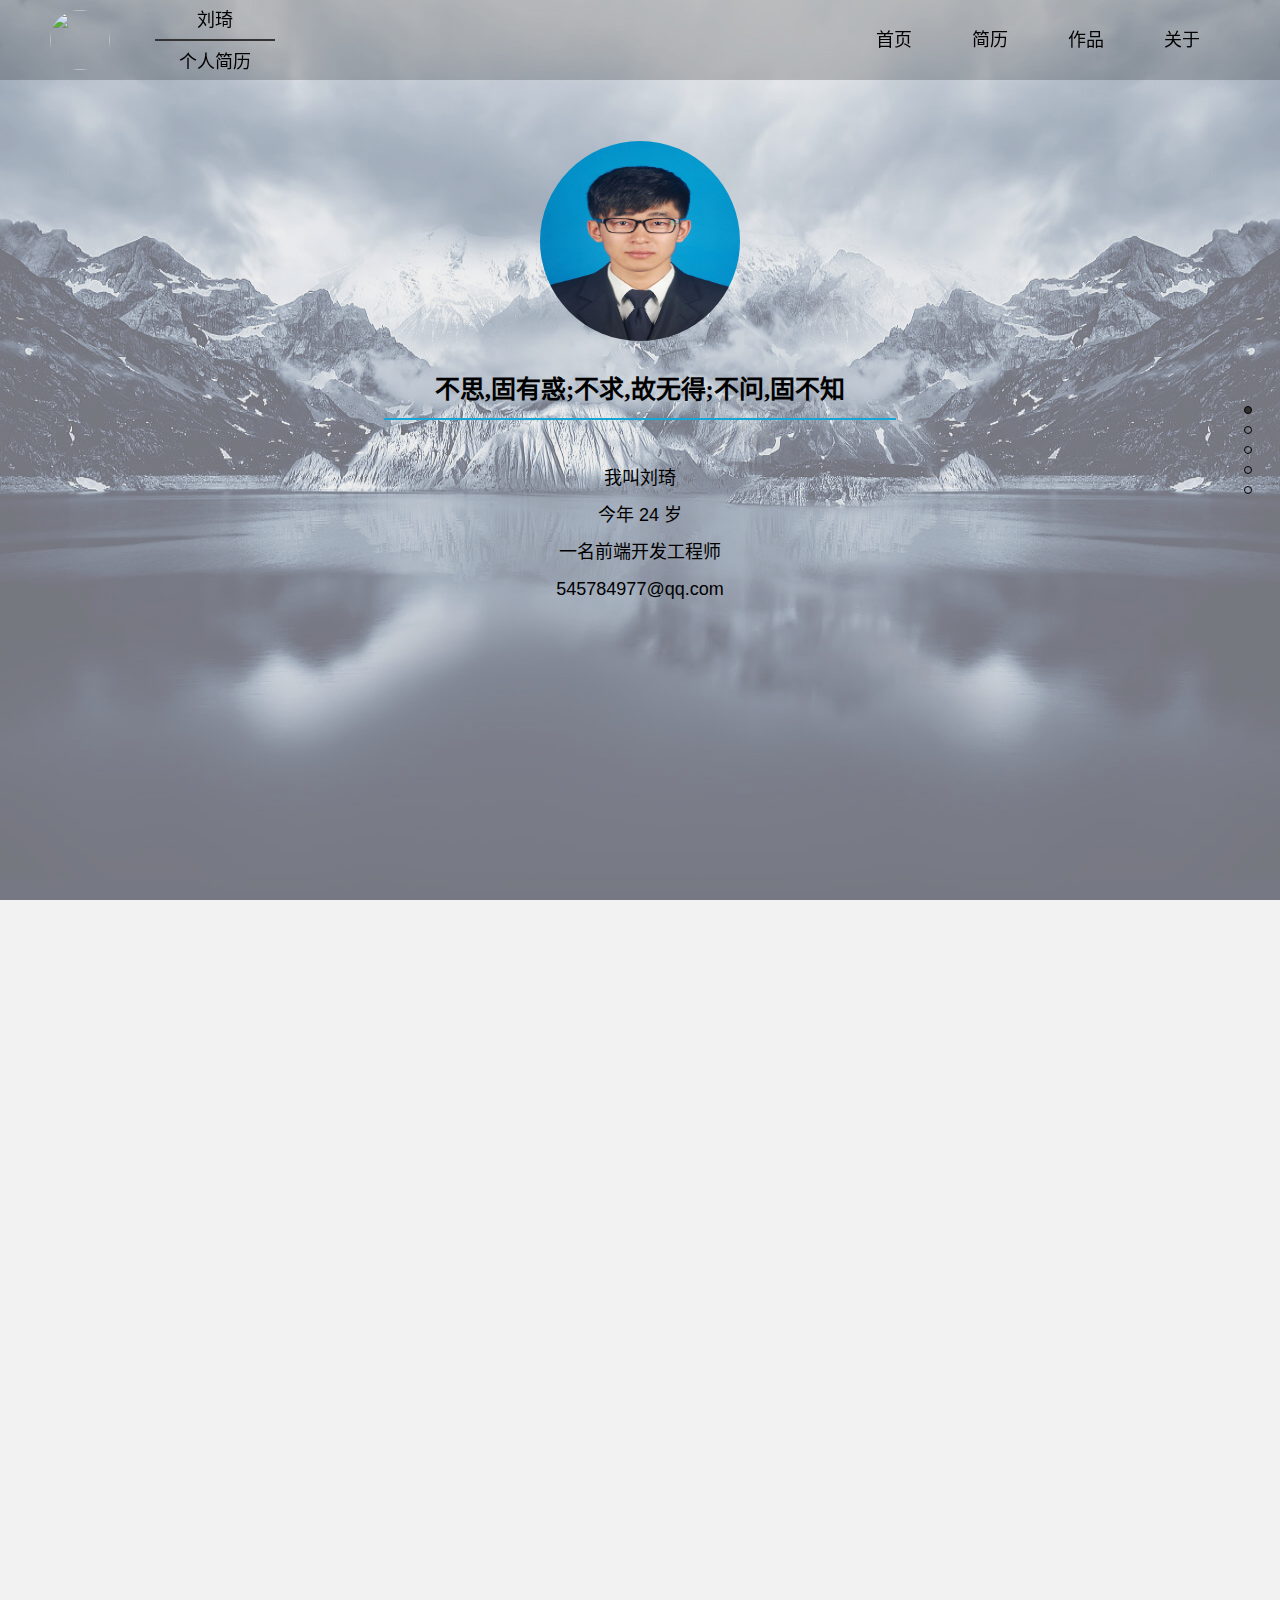
==== index.html @ 319bddb8 "resume-0.5" ====
<!DOCTYPE html>
<html lang="zh-CN">
<head>
	<meta charset="UTF-8">
	<meta name="viewport" content="width=device-width, initial-scale=1, maximum-scale=1, user-scalable=no">
	<title>前端工程师简历</title>

	<link rel="stylesheet" href="lib/fullPage/jquery.fullPage.css">
	<link rel="stylesheet" href="lib/bootstrap/css/bootstrap.min.css">
	<link rel="stylesheet" href="lib/css/animate.css">
	<link rel="stylesheet" href="css/main.css">

	<script src="lib/jQuery/jquery-3.3.1/jquery-3.3.1.min.js"></script>
	<script src="lib/fullPage/jquery.fullPage.min.js"></script>
	<script src="lib/bootstrap/js/bootstrap.min.js"></script>
	<script src="lib/underscore/underscore-min.js"></script>
	<script src="js/main.js"></script>
</head>
<body>

	<header>
		<div class="header-logo">
			<div class="logo-img"><img src="images/logo.jpg" alt=""></div>
			<div class="logo-resume">
				<p class="resume-p1">刘琦</p>
				<p class="resume-p2">个人简历</p>
			</div>
		</div>
		<nav class="hidden-xs">
			<ul>
				<li>
					<a href="javascript:;">首页</a>
				</li>
				<li>
					<a href="javascript:;">简历</a>
				</li>
				<li>
					<a href="javascript:;">作品</a>
				</li>
				<li>
					<a href="javascript:;">关于</a>
				</li>
			</ul>
		</nav>
	</header>

	<div class="fullpage" id="fullPage">

		<!-- S - first -->
		<div class="section first">
			<div class="first-cover">
				<div class="first-content">
					<div class="content-img animated fadeIn">
						<img src="images/lq.JPG" alt="">
					</div>
					<div class="content-info">
						<p class="content-info1 hidden-xs animated fadeInUp delay-1s">
							不思,固有惑;不求,故无得;不问,固不知
						</p>
						<span class="content-info-line hidden-xs animated fadeInUp delay-1s"></span>
						<div class="info-box animated flipInY delay-2s">
							<p>我叫刘琦</p>
							<p>今年 24 岁</p>
							<p>一名前端开发工程师</p>
							<p>545784977@qq.com</p>
						</div>
					</div>
				</div>
			</div>
		</div>
		<!-- E - first -->

		<!-- S - second -->
		<div class="section second">
			<div class="second-content">
				<div class="content-title">自我介绍</div>
				<div class="content-about">
					<ul>
						<li>
							<div class="about-img">
								<img src="images/education.png" alt="">
							</div>
							<p>学历/本科</p>
						</li>
						<li>
							<div class="about-img">
								<img src="images/age.png" alt="">
							</div>
							<p>年龄/24岁</p>
						</li>
						<li>
							<div class="about-img">
								<img src="images/location.png" alt="">
							</div>
							<p>坐标/天津</p>
						</li>
						<li>
							<div class="about-img">
								<img src="images/status.png" alt="">
							</div>
							<p>状态/求职</p>
						</li>
					</ul>
				</div>
				<div class="content-info">
					<p>对计算机感兴趣,渴望从事IT行业,自学前端技术</p>
					<p>希望通过努力可以跨越专业不符的障碍</p>
					<p>有一定自学能力,能快速接受新知识</p>
					<p>可以良好的分析与自我管理;有良好的团队协作和沟通能力</p>
				</div>
			</div>
		</div>
		<!-- E - second -->

		<!-- S - third -->
		<div class="section third">
			<div class="third-content">
				<div class="content-title">技能</div>
				<div class="content-skill">
					<ul class="skill-in">
						 <li>HTML</li>
						 <li>CSS</li>
						 <li>JS</li>
					</ul>
					<ul class="skill-out">
						<li>jQuery</li>
						<li>Ajax</li>
						<li>JSON</li>
						<li>PS</li>
						<li>HTML5</li>
						<li>CSS3</li>
						<li>Vue</li>
					</ul>

				</div>
				<div class="content-info">
					<p>熟悉css+div布局，熟悉JavaScript，对HTML语义化有一定了解</p>
					<p>熟悉浏览器的兼容，前端性能优化</p>
					<p>熟悉HTML5，熟悉响应式布局，百分比自适应布局</p>
					<p>熟悉CSS3动画技术，Animate.css动画库</p>
					<p>熟悉AJAX，JSON，熟悉正则表达式，JSONP跨域请求</p>
					<p>熟悉jQuery框架的使用，了解jQuery的DOM操作及事件处理</p>
					<p>熟悉node.js，熟悉vue框架的使用</p>
					<p>熟悉Sublime，WebStorm，Fireworks，Photoshop等开发工具</p>
				</div>
			</div>
		</div>
		<!-- E - third -->

		<!-- S - fourth -->
		<div class="section fourth">
			<div class="fourth-content">
				<div class="content-title">项目</div>
				<div class="content-product"></div>
			</div>
		</div>
		<!-- E - fourth -->



		<div class="section fifth"></div>

	</div>

</body>
</html>
---- css/main.css ----
/* global */
* {
    margin: 0;
    padding: 0;
}

body {
  height: 100%;
  position: relative;
  font: 18px/1.5 'Helvetica Neue',Helvetica,Arial,sans-serif;
  background: #f2f2f2;
  color: #000;
}

a {
  text-decoration: none;
  color: #000;
}

ul {
  list-style: none;
}

/* header */
header {
  position: fixed;
  width: 100%;
  top: 0;
  left: 0;
  z-index: 10;
  height: 80px;
  background-color: rgba(0, 0, 0, 0.2);
}

.header-logo {
  float: left;
}

.logo-img,
.logo-resume {
  float: left;
}

.logo-img img {
  width: 60px;
  height: 60px;
  border-radius: 30px;
  margin: 10px 50px;
  transition: all 0.5s;
}

.logo-img img:hover {
  box-shadow: 0 0 30px #0000ff;
}

.logo-resume {
  text-align: center;
  color: #000;
  margin-top: 7px;
  margin-left: -5px;
}

.logo-resume .resume-p1 {
  border-bottom: 2px solid #333;
  width: 120px;
  padding-bottom: 5px;
}

.logo-resume .resume-p2 {
  margin-top: -2px;
}

header nav {
  float: right;
  margin-right: 50px;
}

header ul li {
  float: left;
  text-align: center;
  line-height: 80px;
  padding: 0 30px;
}

header ul a {
  position: relative;
  color: #000;
}

header ul a:after {
  content: "";
  width: 0px;
  height: 3px;
  background-color: #16a5d4;
  position: absolute;
  bottom: -15px;
  left: 50%;
  transform: translateX(-50%);
  opacity: 0;
  transition: all 0.2s ease-in
}

header ul a:hover {
  text-decoration:none;
  color: #107bb3;
}

header ul a:hover:after {
  bottom: -30px;
  width: 40px;
  opacity: 1;
}


/* 第一屏 */
.first {
  background: url(../images/bg1.jpg) 0 0 no-repeat;
  -webkit-background-size: 100% 100%;
  background-size: 100% 100%;
  position: relative;
}
.first .first-cover {
  height: 100%;
  width: 100%;
  background-color: rgba(222,222,222,0.5);
}
.first .first-content {
  height: 100%;
  width: 100%;
  position: absolute;
  left: 50%;
  top: 50%;
  transform: translate(-50%,-50%);
  text-align: center;
}
.first .content-img img {
  height: 200px;
  width: 200px;
  border-radius: 100px;
  margin-top: 11%;
  opacity: 1;
}
.first .content-info {
  margin-top: 30px;
}
.first .content-info .content-info1 {
  font-size: 25px;
  font-weight: bold;
  font-family: "KaiTi";
  color: #000;
}
.first .content-info-line {
  display: inline-block;
  width: 40%;
  height: 2px;
  background-color: #16a5d4;
  margin-bottom: 17px;
}
.first .info-box {
  margin-top: 20px;
}

/*第一屏动画*/
.current.first img {

}

/* 第二屏 */
.second {
  background: url(../images/bg.png) #107bb3;
}
.second .second-content {
  height: 100%;
  width: 100%;
  position: absolute;
  left: 50%;
  top: 50%;
  transform: translate(-50%,-50%);
  text-align: center;
}
.second .second-content .content-title {
  margin-top: 150px;
  font-size: 50px;
  font-weight: bold;
  margin-bottom: 80px;
}
.second .content-about {
  
}
.second .content-about ul {
  display: inline-block;
  max-width: 800px;
}
.second .content-about ul li {
  float: left;
  width: 100px;
  margin: 0 40px;
}
.second .content-about .about-img {
  width: 90px;
  height: 90px;
  border-radius: 45px;
  cursor: pointer;
  margin: 0 auto;
  position: relative;
  background-color: rgba(255,255,255,.1);
  transition: all 0.5s;
}
.second .content-about .about-img img {
  position: absolute;
  left: 50%;
  top: 50%;
  transform: translate(-50%, -50%);
  transition: all 0.5s;
}
.second .content-about li p {
  font-size: 22px;
  margin-top: 20px;
}
.second .content-info {
  margin-top: 60px;
  font-size: 20px;
}

/* 第二屏 媒体查询 */
@media screen and (max-width: 768px) {
  .second .second-content .content-title {
    margin-top: 100px;
    font-size: 25px;
    margin-bottom: 20px;
  }
  .second .content-about .about-img {
    width: 60px;
    height: 60px;
    border-radius: 30px;
  }
  .second .content-about .about-img img {
    width: 40px;
    height: 40px;
  }
  .second .content-about li p {
    font-size: 18px;
    margin-top: 10px;
  }
  .second .content-info {
    margin-top: 20px;
    font-size: 17px;
  }
}

/*第二屏动画*/
.second .content-about .about-img:hover {
  background-color: rgba(255,255,255,.5);
  transform: scale(1.2);
}

/*第三屏*/
.third {
  background: url(../images/bg.png) #109085;
}
.third .third-content {
  height: 100%;
  width: 100%;
  position: absolute;
  left: 50%;
  top: 50%;
  transform: translate(-50%,-50%);
  text-align: center;
}
.third .third-content .content-title {
  margin-top: 150px;
  font-size: 50px;
  font-weight: bold;
  margin-bottom: 80px;
}
.third .third-content .content-skill {
  height: 400px;
  width: 50%;
  float: left;
  position: relative;
  /*margin-left: 20%;*/
}
.third .content-skill .skill-in {
  height: 200px;
  width: 200px;
  border-radius: 50%;
  border: 2px dashed #0000ff;
  position: absolute;
  top: 50%;
  left: 50%;
  transform: translate(0, -50%);
}
.third .content-skill .skill-in li {
  height: 70px;
  width: 70px;
  border-radius: 50%;
  line-height: 70px;
  position: absolute;
  top: 65px;
  left: 65px;
}
.third .content-skill .skill-in li:nth-child(1) {
  animation: html 10s linear infinite;
  background-color: rgba(255,255,255,0.5);
}
.third .content-skill .skill-in li:nth-child(2) {
  animation: css 10s linear infinite;
  background-color: rgba(140,10,85,0.5);
}
.third .content-skill .skill-in li:nth-child(3) {
  animation: js 10s linear infinite;
  background-color: rgba(20,40,220,0.5);
}
.third .content-skill .skill-out {
  height: 400px;
  width: 400px;
  border-radius: 50%;
  border: 2px solid #7f4a82;
  position: absolute;
  top: 50%;
  left: 50%;
  transform: translate(-25%, -50%);
}
.third .content-skill .skill-out li {
  height: 80px;
  width: 80px;
  border-radius: 50%;
  line-height: 80px;
  position: absolute;
  top: 160px;
  left: 160px;
}
.third .content-skill .skill-out li:nth-child(1){
  animation: jq 15s linear infinite;
  background-color: rgba(255,0,0,0.5);
}
.third .content-skill .skill-out li:nth-child(2){
  animation: ajax 15s linear infinite;
  background-color: rgba(255,150,0,0.5);
}
.third .content-skill .skill-out li:nth-child(3){
  animation: json 15s linear infinite;
  background-color: rgba(255,255,0,0.5);
}
.third .content-skill .skill-out li:nth-child(4){
  animation: ps 15s linear infinite;
  background-color: rgba(0,255,0,0.5);
}
.third .content-skill .skill-out li:nth-child(5){
  animation: h5 15s linear infinite;
  background-color: rgba(0,255,255,0.5);
}
.third .content-skill .skill-out li:nth-child(6){
  animation: c3 15s linear infinite;
  background-color: rgba(0,0,255,0.5);
}
.third .content-skill .skill-out li:nth-child(7){
  animation: vue 15s linear infinite;
  background-color: rgba(255,0,255,0.5);
}

.third .third-content .content-info {
  float: left;
  font-size: 23px;
  width: 50%;
  /*margin-left: 200px;*/
  margin-top: 35px;
}
.third .third-content .content-info p {
  text-align: left;
}


/*第三屏动画*/
@keyframes html {
  from {
    transform: rotate(0deg) translateY(100px) rotate(0deg);
  }
  to {
    transform: rotate(-360deg) translateY(100px) rotate(360deg);
  }
}
@keyframes css {
  from {
    transform: rotate(0deg) translate(86px,-50px) rotate(0deg);
  }
  to {
    transform: rotate(-360deg) translate(86px,-50px) rotate(360deg);
  }
}
@keyframes js {
  from {
    transform: rotate(0deg) translate(-86px,-50px) rotate(0deg);
  }
  to {
    transform: rotate(-360deg) translate(-86px,-50px) rotate(360deg);
  }
}
@keyframes jq {
  from {
    transform: rotate(0deg) translate(200px,0) rotate(0deg);
  }
  to {
    transform: rotate(360deg) translate(200px,0) rotate(-360deg);
  }
}
@keyframes ajax {
  from {
    transform: rotate(0deg) translate(116px,158px) rotate(0deg);
  }
  to {
    transform: rotate(360deg) translate(116px,158px) rotate(-360deg);
  }
}
@keyframes json {
  from {
    transform: rotate(0deg) translate(-53px,188px) rotate(0deg);
  }
  to {
    transform: rotate(360deg) translate(-53px,188px) rotate(-360deg);
  }
}
@keyframes ps {
  from {
    transform: rotate(0deg) translate(-182px,82px) rotate(0deg);
  }
  to {
    transform: rotate(360deg) translate(-182px,82px) rotate(-360deg);
  }
}
@keyframes h5 {
  from {
    transform: rotate(0deg) translate(-176px,-99px) rotate(0deg);
  }
  to {
    transform: rotate(360deg) translate(-176px,-99px) rotate(-360deg);
  }
}
@keyframes c3 {
  from {
    transform: rotate(0deg) translate(-30px,-198px) rotate(0deg);
  }
  to {
    transform: rotate(360deg) translate(-30px,-198px) rotate(-360deg);
  }
}
@keyframes vue {
  from {
    transform: rotate(0deg) translate(131px,-151px) rotate(0deg);
  }
  to {
    transform: rotate(360deg) translate(131px,-151px) rotate(-360deg);
  }
}

/* 第三屏媒体查询 */
@media screen and (max-width: 768px) {
  .third .third-content .content-title,
  .third .third-content .content-skill,
  .third .third-content .content-info
  {
    transform: scale(0.5);
  }
}



/*第四屏*/
.fourth {
  background: url(../images/bg.png) #DEDEDE;
}
.fourth .fourth-content {
  height: 100%;
  width: 100%;
  position: absolute;
  left: 50%;
  top: 50%;
  transform: translate(-50%,-50%);
  text-align: center;
}
.fourth .fourth-content .content-title {
  margin-top: 150px;
  font-size: 50px;
  font-weight: bold;
  margin-bottom: 80px;
}




/*第四屏动画*/
.fifth {
  background: url(../images/bg.png) #107bb3;
}

/*第五屏*/
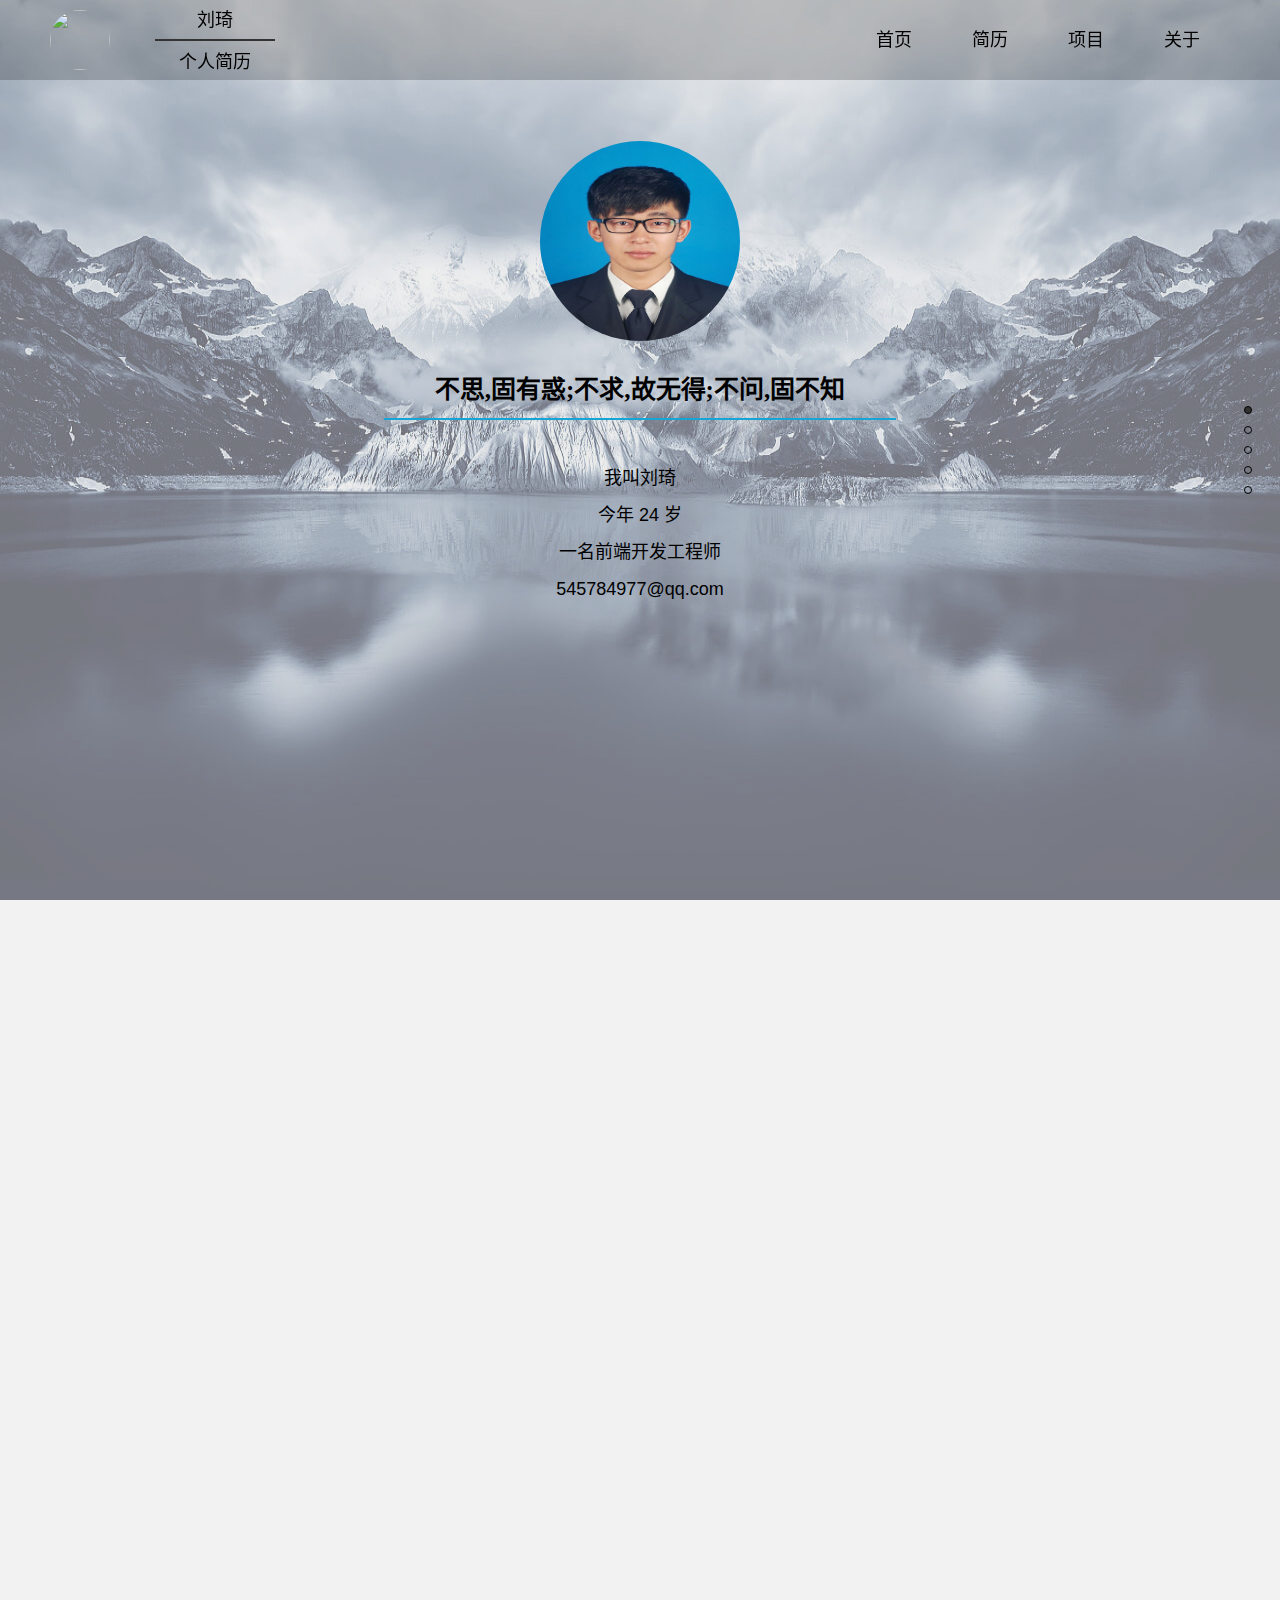
==== commit 49be9870: "resume-1.0" ====
--- a/index.html
+++ b/index.html
@@ -3,11 +3,17 @@
 <head>
 	<meta charset="UTF-8">
 	<meta name="viewport" content="width=device-width, initial-scale=1, maximum-scale=1, user-scalable=no">
+	<meta name="keywords" content="web前端, web前端个人简历, 前端工程师简历">
+
 	<title>前端工程师简历</title>
 
 	<link rel="stylesheet" href="lib/fullPage/jquery.fullPage.css">
 	<link rel="stylesheet" href="lib/bootstrap/css/bootstrap.min.css">
 	<link rel="stylesheet" href="lib/css/animate.css">
+	<!--[if lt IE 9]>
+  <script src="lib/html5shiv/html5shiv.min.js"></script>
+  <script src="lib/respond/respond.js"></script>
+  <![endif]-->
 	<link rel="stylesheet" href="css/main.css">
 
 	<script src="lib/jQuery/jquery-3.3.1/jquery-3.3.1.min.js"></script>
@@ -29,16 +35,16 @@
 		<nav class="hidden-xs">
 			<ul>
 				<li>
-					<a href="javascript:;">首页</a>
-				</li>
-				<li>
-					<a href="javascript:;">简历</a>
-				</li>
-				<li>
-					<a href="javascript:;">作品</a>
-				</li>
-				<li>
-					<a href="javascript:;">关于</a>
+					<a href="http://a545784977a.github.io">首页</a>
+				</li>
+				<li>
+					<a href="product/resume/index.html" target="_blank">简历</a>
+				</li>
+				<li>
+					<a href="javascript:;" class="header-product">项目</a>
+				</li>
+				<li>
+					<a href="javascript:;" class="header-about">关于</a>
 				</li>
 			</ul>
 		</nav>
@@ -151,14 +157,85 @@
 		<div class="section fourth">
 			<div class="fourth-content">
 				<div class="content-title">项目</div>
-				<div class="content-product"></div>
+				<div class="content-product">
+					<div class="product product-a current">
+						<h4>个人主页(本网页)</h4>
+						<p>实现技术：HTML+CSS+jQuery</p>
+						<ul>
+							<li>网页仍在继续制作、优化中...</li>
+						</ul>
+						<a href="http://a545784977a.github.io"><img src="images/w_link.svg"></a>
+					</div>
+					<div class="product product-b">
+						<h4>Vue项目(移动端)</h4>
+						<p>实现技术：HTML+CSS+Vue+jQuery+webpack</p>
+						<ul>
+							<li>使用HTML+CSS完成主页、新闻、商品、购物车等页面布局</li>
+							<li>使用vue框架，以及vue-router构建单页面应用</li>
+							<li>从后台获取数据，解析后渲染到页面对应位置</li>
+							<li>使用vuex处理各组件间的通讯，vue-resource处理请求，使用mint-ui组件库中部分功能进行快速开发</li>
+						</ul>
+						<a href="product/vue/index.html" target="_blank"><img src="images/w_link.svg"></a>
+					</div>
+					<div class="product product-c">
+						<h4>微金所</h4>
+						<p>实现技术：HTML+CSS+jQuery+bootstrap</p>
+						<ul>
+							<li>使用HTML+CSS完成页面布局</li>
+							<li>使用jQuery完成页面中“经过显示二维码”，点击切换标签等互动</li>
+							<li>使用bootstrap完成响应式布局，以同时使用PC端和移动端</li>
+						</ul>
+						<a href="product/wjs/index.html" target="_blank"><img src="images/w_link.svg"></a>
+					</div>
+					<div class="product product-d">
+						<h4>京东移动Web页面</h4>
+						<p>实现技术：HTML+CSS+JavaScript</p>
+						<ul>
+							<li>使用HTML+CSS技术，完成京东移动Web页面的主页面、分类页面、购物车页面的布局</li>
+							<li>使用JavaScript技术，完成主页面的轮播图、倒计时，分类页面的分类滑动菜单</li>
+							<li>使用百分比布局，以使用不同尺寸屏幕</li>
+						</ul>
+						<a href="product/MobileWeb-JD/index.html" target="_blank"><img src="images/w_link.svg"></a>
+					</div>
+					<div class="content-prev"></div>
+					<div class="content-next"></div>
+				</div>
 			</div>
 		</div>
 		<!-- E - fourth -->
 
 
 
-		<div class="section fifth"></div>
+		<div class="section fifth">
+			<div class="fifth-content">
+				<div class="content-title">联系我</div>
+				<div class="content-info">
+					<ul>
+						<li>灵感</li>
+						<li>代码</li>
+						<li>梦想</li>
+						<li>未来</li>
+					</ul>
+					<div>
+						<p>学习是一个充实愉悦的过程</p>
+						<p>喜欢尝试，期待新鲜事物</p>
+						<p>前端即兴趣，兴趣即未来</p>
+						<p>行路有良友，便是捷径</p>
+						<p>期待有机会与您共事</p>
+					</div>
+					<div class="info-tel">
+						<img src="images/phone.svg" alt="">
+						18540225267
+					</div>
+					<div class="info-email">
+						<img src="images/email.svg" alt="">
+						545784977@qq.com
+					</div>
+					<span class="info-border1"></span>
+					<span class="info-border2"></span>
+				</div>
+			</div>
+		</div>
 
 	</div>
 
--- a/css/main.css
+++ b/css/main.css
@@ -256,7 +256,7 @@
 
 /*第三屏*/
 .third {
-  background: url(../images/bg.png) #109085;
+  background: url(../images/bg.png) #DEDEDE;
 }
 .third .third-content {
   height: 100%;
@@ -301,7 +301,7 @@
 }
 .third .content-skill .skill-in li:nth-child(1) {
   animation: html 10s linear infinite;
-  background-color: rgba(255,255,255,0.5);
+  background-color: rgba(100,100,0,0.5);
 }
 .third .content-skill .skill-in li:nth-child(2) {
   animation: css 10s linear infinite;
@@ -309,7 +309,7 @@
 }
 .third .content-skill .skill-in li:nth-child(3) {
   animation: js 10s linear infinite;
-  background-color: rgba(20,40,220,0.5);
+  background-color: rgba(20,40,100,0.5);
 }
 .third .content-skill .skill-out {
   height: 400px;
@@ -467,7 +467,7 @@
 
 /*第四屏*/
 .fourth {
-  background: url(../images/bg.png) #DEDEDE;
+  background: url(../images/bg.png) #109085;
 }
 .fourth .fourth-content {
   height: 100%;
@@ -475,7 +475,7 @@
   position: absolute;
   left: 50%;
   top: 50%;
-  transform: translate(-50%,-50%);
+  transform: translate(-50%,-52%);
   text-align: center;
 }
 .fourth .fourth-content .content-title {
@@ -484,25 +484,177 @@
   font-weight: bold;
   margin-bottom: 80px;
 }
-
-
-
+.fourth .fourth-content .content-product {
+  width: 1000px;
+  height: 320px;
+  margin: 0 auto;
+  background-image: url(../images/exp_list_bg.jpg);
+  border-radius: 30px;
+  text-align: left;
+  position: relative;
+}
+.fourth-content .content-product h4 {
+  font-size: 20px;
+  color: #109085;
+  font-weight: bold;
+  padding: 30px 0 10px 115px;
+}
+.fourth-content .content-product p {
+  font-size: 18px;
+  color: #107bb3;
+  padding: 0px 0 10px 60px;
+}
+.fourth-content .content-product ul {
+  font-size: 14px;
+  color: #000;
+  padding: 0px 0 10px 60px;
+}
+.fourth-content .content-product li {
+  margin-top: 10px;
+}
+.fourth-content .content-product .product {
+  width: 100%;
+  height: 100%;
+  transition: all 0.5s ease;
+  position: absolute;
+  top: 0px;
+  left: 0px;
+  opacity: 0;
+  /*transform: translateZ(0)*/
+}
+.fourth-content .content-product .product.current {
+  opacity: 1;
+  /*transform: translateZ(0)*/
+  z-index: 10
+}
+.fourth-content .content-product .content-prev,
+.fourth-content .content-product .content-next {
+  width: 60px;
+  height: 60px;
+  position: absolute;
+  top: 50%;
+  transform: translateY(-50%);
+  cursor: pointer;
+  z-index: 11;
+}
+.fourth-content .content-product .content-prev {
+  background-image: url(../images/exp_list_toleft.png);
+  left: 0px;
+}
+.fourth-content .content-product .content-next {
+  background-image: url(../images/exp_list_toright.png);
+  right: 330px;
+}
+.fourth-content .content-product a {
+  display: flex;
+  width: 200px;
+  height: 30px;
+  position: absolute;
+  left: 50px;
+  bottom: 25px;
+  border: 1px solid #aaaaaa;
+  border-radius: 5px;
+  transition: all 0.5s;
+}
+.fourth-content .content-product a img {
+  width: 50px;
+  margin: 0 auto;
+}
+.fourth-content .content-product .product a:hover {
+  background-color: #aaaaaa;
+}
 
 /*第四屏动画*/
+
+/*第五屏*/
 .fifth {
   background: url(../images/bg.png) #107bb3;
 }
-
-/*第五屏*/
-
-
-
-
-
-
-
-
-
-
-
-
+.fifth .fifth-content {
+  height: 100%;
+  width: 100%;
+  position: absolute;
+  left: 50%;
+  top: 50%;
+  transform: translate(-50%,-52%);
+  text-align: center;
+}
+.fifth .fifth-content .content-title {
+  margin-top: 150px;
+  font-size: 50px;
+  font-weight: bold;
+  margin-bottom: 80px;
+}
+.fifth .fifth-content .content-info {
+  width: 500px;
+  margin: 0 auto;
+  position: relative;
+
+}
+.fifth .fifth-content .content-info ul {
+  width: 500px;
+  height: 80px;
+  margin: 0 auto;
+}
+.fifth .fifth-content .content-info li {
+  float: left;
+  font-size: 30px;
+  font-weight: bold;
+  padding: 30px 0px 0px 50px;
+}
+.fifth .fifth-content .content-info li:nth-child(1) {
+  color: red;
+}
+.fifth .fifth-content .content-info li:nth-child(2) {
+  color: yellow;
+}
+.fifth .fifth-content .content-info li:nth-child(3) {
+  color: purple;
+}
+.fifth .fifth-content .content-info li:nth-child(4) {
+  color: blue;
+}
+.fifth .fifth-content .content-info p {
+  margin-top: 10px;
+  font-size: 20px;
+}
+.fifth .fifth-content .content-info p:nth-child(1) {
+  margin-top: 50px;
+}
+.fifth .fifth-content .info-tel,
+.fifth .fifth-content .info-email {
+  margin-top: 20px;
+  display: inline-block;
+}
+.fifth .fifth-content .info-email {
+  padding-left: 30px;
+}
+.fifth .fifth-content .info-border1 {
+  height: 80px;
+  width: 140px;
+  border-top: 5px solid pink;
+  border-right: 5px solid pink;
+  position: absolute;
+  top: 0;
+  right: 0;
+}
+.fifth .fifth-content .info-border2 {
+  height: 30px;
+  width: 500px;
+  border-bottom: 5px solid pink;
+  border-left: 5px solid pink;
+  border-right: 5px solid pink;
+  position: absolute;
+  bottom: -35px;
+  left: 0px;
+}
+
+
+
+
+
+
+
+
+
+
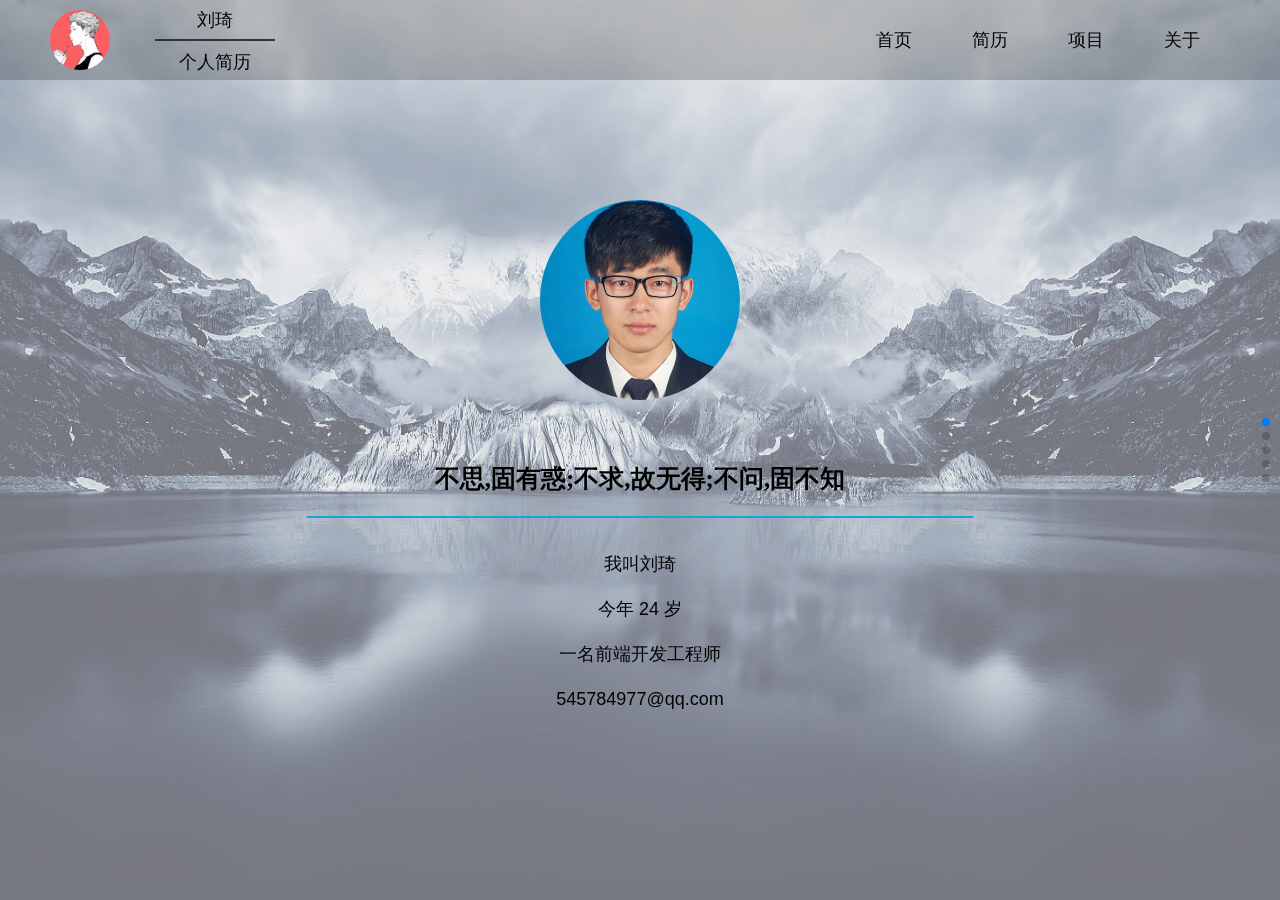
==== commit c3fbc4b5: "change all to vue" ====
--- a/index.html
+++ b/index.html
@@ -1,243 +1,12 @@
- <!DOCTYPE html>
-<html lang="zh-CN">
+<!DOCTYPE html>
+<html lang="en">
 <head>
-	<meta charset="UTF-8">
-	<meta name="viewport" content="width=device-width, initial-scale=1, maximum-scale=1, user-scalable=no">
-	<meta name="keywords" content="web前端, web前端个人简历, 前端工程师简历">
-
-	<title>前端工程师简历</title>
-
-	<link rel="stylesheet" href="lib/fullPage/jquery.fullPage.css">
-	<link rel="stylesheet" href="lib/bootstrap/css/bootstrap.min.css">
-	<link rel="stylesheet" href="lib/css/animate.css">
-	<!--[if lt IE 9]>
-  <script src="lib/html5shiv/html5shiv.min.js"></script>
-  <script src="lib/respond/respond.js"></script>
-  <![endif]-->
-	<link rel="stylesheet" href="css/main.css">
-
-	<script src="lib/jQuery/jquery-3.3.1/jquery-3.3.1.min.js"></script>
-	<script src="lib/fullPage/jquery.fullPage.min.js"></script>
-	<script src="lib/bootstrap/js/bootstrap.min.js"></script>
-	<script src="lib/underscore/underscore-min.js"></script>
-	<script src="js/main.js"></script>
+  <meta charset="UTF-8">
+  <meta name="viewport" content="width=device-width,initial-scale=1">
+  <meta http-equiv="X-UA-Compatible" content="ie=edge">
+  <title>Document</title>
 </head>
 <body>
-
-	<header>
-		<div class="header-logo">
-			<div class="logo-img"><img src="images/logo.jpg" alt=""></div>
-			<div class="logo-resume">
-				<p class="resume-p1">刘琦</p>
-				<p class="resume-p2">个人简历</p>
-			</div>
-		</div>
-		<nav class="hidden-xs">
-			<ul>
-				<li>
-					<a href="http://a545784977a.github.io">首页</a>
-				</li>
-				<li>
-					<a href="product/resume/index.html" target="_blank">简历</a>
-				</li>
-				<li>
-					<a href="javascript:;" class="header-product">项目</a>
-				</li>
-				<li>
-					<a href="javascript:;" class="header-about">关于</a>
-				</li>
-			</ul>
-		</nav>
-	</header>
-
-	<div class="fullpage" id="fullPage">
-
-		<!-- S - first -->
-		<div class="section first">
-			<div class="first-cover">
-				<div class="first-content">
-					<div class="content-img animated fadeIn">
-						<img src="images/lq.JPG" alt="">
-					</div>
-					<div class="content-info">
-						<p class="content-info1 hidden-xs animated fadeInUp delay-1s">
-							不思,固有惑;不求,故无得;不问,固不知
-						</p>
-						<span class="content-info-line hidden-xs animated fadeInUp delay-1s"></span>
-						<div class="info-box animated flipInY delay-2s">
-							<p>我叫刘琦</p>
-							<p>今年 24 岁</p>
-							<p>一名前端开发工程师</p>
-							<p>545784977@qq.com</p>
-						</div>
-					</div>
-				</div>
-			</div>
-		</div>
-		<!-- E - first -->
-
-		<!-- S - second -->
-		<div class="section second">
-			<div class="second-content">
-				<div class="content-title">自我介绍</div>
-				<div class="content-about">
-					<ul>
-						<li>
-							<div class="about-img">
-								<img src="images/education.png" alt="">
-							</div>
-							<p>学历/本科</p>
-						</li>
-						<li>
-							<div class="about-img">
-								<img src="images/age.png" alt="">
-							</div>
-							<p>年龄/24岁</p>
-						</li>
-						<li>
-							<div class="about-img">
-								<img src="images/location.png" alt="">
-							</div>
-							<p>坐标/天津</p>
-						</li>
-						<li>
-							<div class="about-img">
-								<img src="images/status.png" alt="">
-							</div>
-							<p>状态/求职</p>
-						</li>
-					</ul>
-				</div>
-				<div class="content-info">
-					<p>对计算机感兴趣,渴望从事IT行业,自学前端技术</p>
-					<p>希望通过努力可以跨越专业不符的障碍</p>
-					<p>有一定自学能力,能快速接受新知识</p>
-					<p>可以良好的分析与自我管理;有良好的团队协作和沟通能力</p>
-				</div>
-			</div>
-		</div>
-		<!-- E - second -->
-
-		<!-- S - third -->
-		<div class="section third">
-			<div class="third-content">
-				<div class="content-title">技能</div>
-				<div class="content-skill">
-					<ul class="skill-in">
-						 <li>HTML</li>
-						 <li>CSS</li>
-						 <li>JS</li>
-					</ul>
-					<ul class="skill-out">
-						<li>jQuery</li>
-						<li>Ajax</li>
-						<li>JSON</li>
-						<li>PS</li>
-						<li>HTML5</li>
-						<li>CSS3</li>
-						<li>Vue</li>
-					</ul>
-
-				</div>
-				<div class="content-info">
-					<p>熟悉css+div布局，熟悉JavaScript，对HTML语义化有一定了解</p>
-					<p>熟悉浏览器的兼容，前端性能优化</p>
-					<p>熟悉HTML5，熟悉响应式布局，百分比自适应布局</p>
-					<p>熟悉CSS3动画技术，Animate.css动画库</p>
-					<p>熟悉AJAX，JSON，熟悉正则表达式，JSONP跨域请求</p>
-					<p>熟悉jQuery框架的使用，了解jQuery的DOM操作及事件处理</p>
-					<p>熟悉node.js，熟悉vue框架的使用</p>
-					<p>熟悉Sublime，WebStorm，Fireworks，Photoshop等开发工具</p>
-				</div>
-			</div>
-		</div>
-		<!-- E - third -->
-
-		<!-- S - fourth -->
-		<div class="section fourth">
-			<div class="fourth-content">
-				<div class="content-title">项目</div>
-				<div class="content-product">
-					<div class="product product-a current">
-						<h4>个人主页(本网页)</h4>
-						<p>实现技术：HTML+CSS+jQuery</p>
-						<ul>
-							<li>网页仍在继续制作、优化中...</li>
-						</ul>
-						<a href="http://a545784977a.github.io"><img src="images/w_link.svg"></a>
-					</div>
-					<div class="product product-b">
-						<h4>Vue项目(移动端)</h4>
-						<p>实现技术：HTML+CSS+Vue+jQuery+webpack</p>
-						<ul>
-							<li>使用HTML+CSS完成主页、新闻、商品、购物车等页面布局</li>
-							<li>使用vue框架，以及vue-router构建单页面应用</li>
-							<li>从后台获取数据，解析后渲染到页面对应位置</li>
-							<li>使用vuex处理各组件间的通讯，vue-resource处理请求，使用mint-ui组件库中部分功能进行快速开发</li>
-						</ul>
-						<a href="product/vue/index.html" target="_blank"><img src="images/w_link.svg"></a>
-					</div>
-					<div class="product product-c">
-						<h4>微金所</h4>
-						<p>实现技术：HTML+CSS+jQuery+bootstrap</p>
-						<ul>
-							<li>使用HTML+CSS完成页面布局</li>
-							<li>使用jQuery完成页面中“经过显示二维码”，点击切换标签等互动</li>
-							<li>使用bootstrap完成响应式布局，以同时使用PC端和移动端</li>
-						</ul>
-						<a href="product/wjs/index.html" target="_blank"><img src="images/w_link.svg"></a>
-					</div>
-					<div class="product product-d">
-						<h4>京东移动Web页面</h4>
-						<p>实现技术：HTML+CSS+JavaScript</p>
-						<ul>
-							<li>使用HTML+CSS技术，完成京东移动Web页面的主页面、分类页面、购物车页面的布局</li>
-							<li>使用JavaScript技术，完成主页面的轮播图、倒计时，分类页面的分类滑动菜单</li>
-							<li>使用百分比布局，以使用不同尺寸屏幕</li>
-						</ul>
-						<a href="product/MobileWeb-JD/index.html" target="_blank"><img src="images/w_link.svg"></a>
-					</div>
-					<div class="content-prev"></div>
-					<div class="content-next"></div>
-				</div>
-			</div>
-		</div>
-		<!-- E - fourth -->
-
-
-
-		<div class="section fifth">
-			<div class="fifth-content">
-				<div class="content-title">联系我</div>
-				<div class="content-info">
-					<ul>
-						<li>灵感</li>
-						<li>代码</li>
-						<li>梦想</li>
-						<li>未来</li>
-					</ul>
-					<div>
-						<p>学习是一个充实愉悦的过程</p>
-						<p>喜欢尝试，期待新鲜事物</p>
-						<p>前端即兴趣，兴趣即未来</p>
-						<p>行路有良友，便是捷径</p>
-						<p>期待有机会与您共事</p>
-					</div>
-					<div class="info-tel">
-						<img src="images/phone.svg" alt="">
-						18540225267
-					</div>
-					<div class="info-email">
-						<img src="images/email.svg" alt="">
-						545784977@qq.com
-					</div>
-					<span class="info-border1"></span>
-					<span class="info-border2"></span>
-				</div>
-			</div>
-		</div>
-
-	</div>
-
-</body>
-</html>
+  <div id="app"></div>
+<script type="text/javascript" src="bundle.js"></script></body>
+</html>